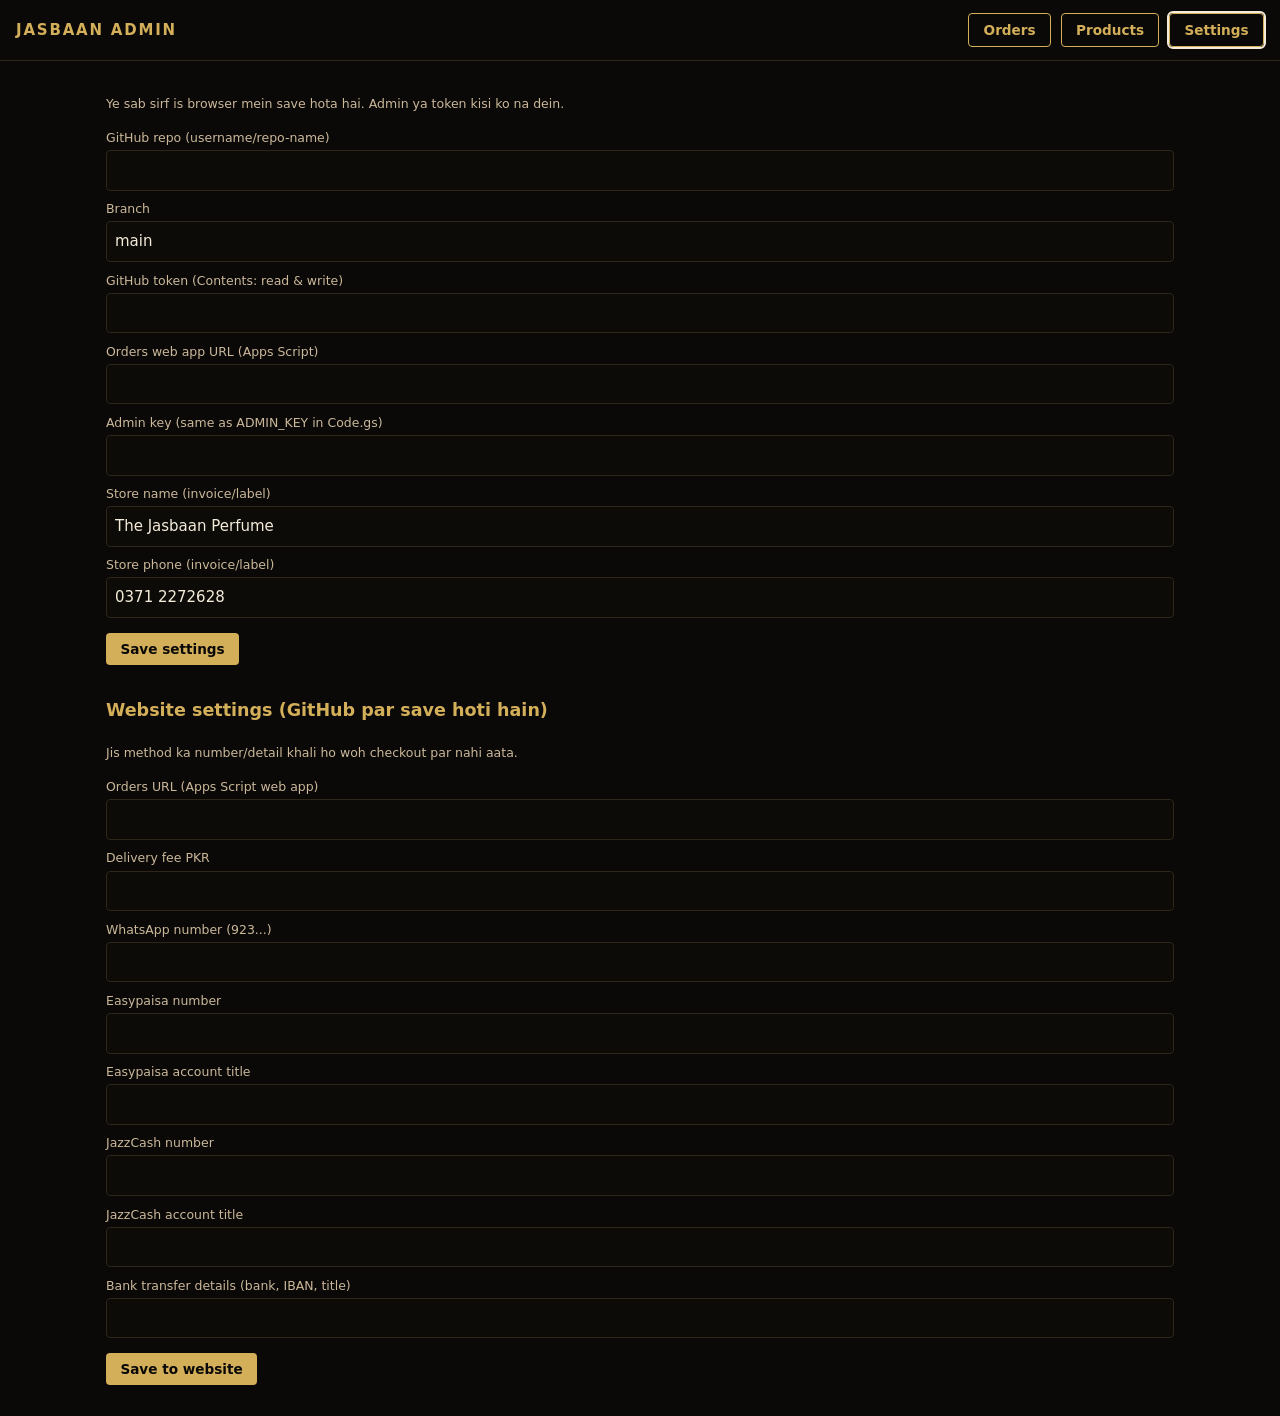
==== admin.html @ dc260c60 "Add files via upload" ====
<!doctype html><html lang="en"><head><meta charset="utf-8"><meta name="viewport" content="width=device-width,initial-scale=1"><meta name="robots" content="noindex,nofollow"><title>Jasbaan Admin</title>
<style>
:root{--bg:#0A0907;--card:#14110C;--gold:#D4AF5A;--ivory:#F4EBDA;--mut:#CBB89A;--line:#2E2616}
*{box-sizing:border-box}body{margin:0;background:var(--bg);color:var(--ivory);font:15px/1.5 system-ui,sans-serif}
header{display:flex;gap:.6rem;align-items:center;flex-wrap:wrap;padding:.8rem 1rem;border-bottom:1px solid var(--line);position:sticky;top:0;background:var(--bg);z-index:5}
header b{color:var(--gold);letter-spacing:.12em;margin-right:auto}main{padding:1rem;max-width:1100px;margin:auto}
button,.b{background:var(--gold);color:#0A0907;border:0;border-radius:4px;padding:.5rem .9rem;font:600 .85rem system-ui;cursor:pointer}
button.o{background:none;color:var(--gold);border:1px solid var(--gold)}button.r{background:#8a2b2b;color:#fff}.tab.on{outline:2px solid var(--ivory)}
input,select,textarea{width:100%;background:#0d0b08;color:var(--ivory);border:1px solid var(--line);border-radius:4px;padding:.5rem;font:inherit}
label{display:block;font-size:.78rem;color:var(--mut);margin:.6rem 0 .15rem}.g{display:grid;grid-template-columns:repeat(auto-fill,minmax(150px,1fr));gap:.8rem}
.row{display:flex;gap:.8rem;align-items:center;background:var(--card);border:1px solid var(--line);border-radius:6px;padding:.6rem;margin:.5rem 0}.row img{width:54px;height:68px;object-fit:cover;border-radius:3px}
.row>div{flex:1;min-width:0}small{color:var(--mut)}.st{padding:.5rem .8rem;background:var(--card);border:1px solid var(--line);border-radius:6px}.st b{display:block;font-size:1.4rem;color:var(--gold)}
table{width:100%;border-collapse:collapse}td,th{padding:.55rem;border-bottom:1px solid var(--line);text-align:left;vertical-align:top;font-size:.88rem}th{color:var(--gold)}tr.c{cursor:pointer}tr.c:hover{background:var(--card)}
dialog{background:var(--card);color:var(--ivory);border:1px solid var(--gold);border-radius:8px;width:min(680px,94vw);max-height:92vh}::backdrop{background:#000a}
.badge{padding:.1rem .5rem;border-radius:99px;background:#2a2312;color:var(--gold);font-size:.75rem}#msg{position:fixed;bottom:1rem;left:50%;transform:translateX(-50%);background:var(--gold);color:#000;padding:.5rem 1rem;border-radius:6px;display:none;z-index:9}
.scroll{overflow-x:auto}
</style></head><body>
<header><b>JASBAAN ADMIN</b><button class="tab o" data-t="orders">Orders</button><button class="tab o" data-t="products">Products</button><button class="tab o" data-t="settings">Settings</button></header>
<main id="m"></main><dialog id="dlg"></dialog><div id="msg"></div>
<script>
const $=s=>document.querySelector(s),esc=s=>String(s??'').replace(/[&<>"]/g,c=>({'&':'&amp;','<':'&lt;','>':'&gt;','"':'&quot;'}[c]));
let S=JSON.parse(localStorage.getItem('jbadmin')||'{}');S={branch:'main',storeName:'The Jasbaan Perfume',storePhone:'0371 2272628',...S};
const persist=()=>localStorage.setItem('jbadmin',JSON.stringify(S)),pkr=n=>'PKR '+Number(n||0).toLocaleString('en-US');
const toast=t=>{const m=$('#msg');m.textContent=t;m.style.display='block';setTimeout(()=>m.style.display='none',3500)};
const STAT=['New','Confirmed','Shipped','Delivered','Cancelled'];let P=[],sha='',O=[],tab='orders';
/* ---------- GitHub (products) ---------- */
const b64=s=>btoa(unescape(encodeURIComponent(s))),unb64=s=>decodeURIComponent(escape(atob(s.replace(/\n/g,''))));
const gh=async(path,opt={})=>{if(!S.repo||!S.token)throw Error('Settings mein GitHub repo aur token daalein');
 const r=await fetch(`https://api.github.com/repos/${S.repo}/contents/${path}`+(opt.method?'':`?ref=${S.branch}`),{...opt,headers:{Authorization:'Bearer '+S.token,Accept:'application/vnd.github+json'}});
 const j=await r.json();if(!r.ok)throw Error(j.message||r.status);return j};
const loadP=async()=>{const r=await gh('products.js'),t=unb64(r.content);sha=r.sha;P=JSON.parse(t.slice(t.indexOf('['),t.lastIndexOf(']')+1))};
const saveP=async msg=>{const r=await gh('products.js',{method:'PUT',body:JSON.stringify({message:msg,branch:S.branch,sha,
 content:b64('/* Product data. Edit through admin.html (or by hand: keep valid JSON). */\nconst PRODUCTS = '+JSON.stringify(P,null,1)+';\n')})});sha=r.content.sha;toast('Saved. Site 1-2 minute mein update ho jayegi.')};
/* ---------- Products ---------- */
const F=[['name','Name'],['id','ID (link, no spaces)'],['cat','Category'],['gender','Gender','Men,Women,Unisex'],['price','Price PKR (empty = Price on WhatsApp)','n'],['sale','Sale price (optional)','n'],['tag','Badge text (e.g. Launch offer)'],['size','Size'],['tagline','Tagline'],['lasting','Lasting'],['season','Season'],['occasion','Occasion']];
const viewP=async()=>{$('#m').innerHTML='<p>Loading...</p>';try{await loadP()}catch(e){return $('#m').innerHTML='<p>'+esc(e.message)+'</p>'}
 $('#m').innerHTML=`<button onclick="editP(-1)">+ Add product</button>`+P.map((p,i)=>`<div class="row"><img src="${esc(p.img)}" alt=""><div><b>${esc(p.name)}</b> ${p.best?'<span class=badge>Best seller</span>':''}<br><small>${esc(p.cat)} | ${esc(p.gender)} | ${p.price==null?'Price on WhatsApp':pkr(p.price)}${p.sale?' (sale '+pkr(p.sale)+')':''}</small></div>
 <button class="o" onclick="mv(${i},-1)">↑</button><button class="o" onclick="mv(${i},1)">↓</button><button onclick="editP(${i})">Edit</button></div>`).join('')};
const mv=async(i,d)=>{const j=i+d;if(j<0||j>=P.length)return;[P[i],P[j]]=[P[j],P[i]];try{await saveP('Reorder products');viewP()}catch(e){toast(e.message)}};
const editP=i=>{const p=i<0?{img:'',best:false,points:[]}:P[i];$('#dlg').innerHTML=`<form id="pf"><h3>${i<0?'New product':'Edit '+esc(p.name)}</h3><div class="g">`+F.map(([k,l,t])=>`<div><label>${l}</label>`+(t&&t!=='n'?`<select name="${k}">${t.split(',').map(o=>`<option ${p[k]==o?'selected':''}>${o}</option>`).join('')}</select>`:`<input name="${k}" ${t==='n'?'type=number min=0':''} value="${esc(p[k]??'')}">`)+'</div>').join('')+`</div>
 <label>Description</label><textarea name="desc" rows="3">${esc(p.desc)}</textarea><label>Highlights (one per line)</label><textarea name="points" rows="3">${esc((p.points||[]).join('\n'))}</textarea>
 <label>Long text (product page, optional)</label><textarea name="long" rows="3">${esc(p.long)}</textarea><label>Fragrance notes (only if confirmed)</label><input name="notes" value="${esc(p.notes)}">
 <label>Main photo ${p.img?'(current: '+esc(p.img)+')':''}</label><input type="file" name="f1" accept="image/*"><label>Second photo (optional)</label><input type="file" name="f2" accept="image/*">
 <label><input type="checkbox" name="best" ${p.best?'checked':''} style="width:auto"> Best seller</label><p style="display:flex;gap:.6rem;margin-top:1rem"><button>Save</button><button type="button" class="o" onclick="$('#dlg').close()">Cancel</button>${i>=0?'<button type="button" class="r" onclick="delP('+i+')" style="margin-left:auto">Delete</button>':''}</p></form>`;
 $('#dlg').showModal();$('#pf').onsubmit=async e=>{e.preventDefault();const d=new FormData(e.target),n={...p};
  try{F.forEach(([k,,t])=>{const v=String(d.get(k)||'').trim();n[k]=t==='n'?(v===''?null:+v):v});
   ['desc','long','notes'].forEach(k=>n[k]=String(d.get(k)||'').trim());n.points=String(d.get('points')).split('\n').map(s=>s.trim()).filter(Boolean);n.best=d.get('best')==='on';
   n.id=n.id.toLowerCase().replace(/[^a-z0-9-]+/g,'-').replace(/^-|-$/g,'')||'product-'+Date.now();if(!n.name)throw Error('Name zaroori hai');
   if(P.some((x,j)=>x.id===n.id&&j!==i))throw Error('Ye ID pehle se maujood hai');
   for(const [f,k] of [['f1','img'],['f2','img2']]){const file=d.get(f);if(file&&file.size){const ext=(file.name.split('.').pop()||'jpg').toLowerCase().replace(/[^a-z0-9]/g,''),path=`images/${n.id}${k==='img2'?'-2':''}-${Date.now()}.${ext}`;
     const data=await new Promise(r=>{const fr=new FileReader();fr.onload=()=>r(fr.result.split(',')[1]);fr.readAsDataURL(file)});
     await gh(path,{method:'PUT',body:JSON.stringify({message:'Upload '+path,branch:S.branch,content:data})});n[k]=path}}
   if(i<0)P.unshift(n);else P[i]=n;await saveP((i<0?'Add ':'Update ')+n.name);$('#dlg').close();viewP()}catch(er){toast(er.message)}}};
const delP=async i=>{if(!confirm('Delete '+P[i].name+'?'))return;const n=P[i].name;P.splice(i,1);try{await saveP('Delete '+n);$('#dlg').close();viewP()}catch(e){toast(e.message)}};
/* ---------- Orders ---------- */
const api=async q=>{if(!S.orderUrl||!S.key)throw Error('Settings mein Orders URL aur Admin key daalein');const r=await(await fetch(S.orderUrl+'?key='+encodeURIComponent(S.key)+q)).json();if(!r.ok)throw Error(r.error||'Error');return r};
const dt=s=>new Date(s).toLocaleString('en-GB',{day:'2-digit',month:'short',year:'numeric',hour:'2-digit',minute:'2-digit'});
const viewO=async()=>{$('#m').innerHTML='<p>Loading...</p>';try{O=(await api('&action=list')).orders}catch(e){return $('#m').innerHTML='<p>'+esc(e.message)+'</p>'}drawO()};
const drawO=(f='',q='')=>{const td=new Date().toDateString(),L=O.filter(o=>(!f||o.status===f)&&(!q||JSON.stringify(o).toLowerCase().includes(q)));
 const live=O.filter(o=>o.status!=='Cancelled');
 $('#m').innerHTML=`<div class="g" style="margin-bottom:1rem"><div class=st><small>Today</small><b>${O.filter(o=>new Date(o.date).toDateString()===td).length}</b></div><div class=st><small>New (pending)</small><b>${O.filter(o=>o.status==='New').length}</b></div><div class=st><small>Total orders</small><b>${O.length}</b></div><div class=st><small>Sales (not cancelled)</small><b>${pkr(live.reduce((a,o)=>a+Number(o.total||0),0))}</b></div></div>
 <div style="display:flex;gap:.6rem;flex-wrap:wrap;margin-bottom:.6rem"><input id="q" placeholder="Search name, phone, city, ID" value="${esc(q)}" style="flex:1;min-width:180px"><select id="f" style="width:auto"><option value="">All status</option>${STAT.map(s=>`<option ${f===s?'selected':''}>${s}</option>`).join('')}</select><button class="o" onclick="viewO()">Refresh</button><button onclick="printAll()">Print labels (New+Confirmed)</button></div>
 <div class="scroll"><table><tr><th>Order</th><th>Customer</th><th>City</th><th>Total</th><th>Status</th></tr>${L.map(o=>`<tr class="c" onclick="det('${esc(o.id)}')"><td>${esc(o.id)}<br><small>${dt(o.date)}</small></td><td>${esc(o.name)}<br><small>${esc(o.phone)}</small></td><td>${esc(o.city)}</td><td>${pkr(o.total)}<br><small>${esc(o.pay)} | ${esc(o.paid||'Unpaid')}</small></td><td><span class=badge>${esc(o.status)}</span></td></tr>`).join('')||'<tr><td colspan=5>No orders</td></tr>'}</table></div>`;
 $('#q').oninput=e=>drawO($('#f').value,e.target.value.toLowerCase());$('#f').onchange=e=>drawO(e.target.value,$('#q').value.toLowerCase());$('#q').focus();$('#q').setSelectionRange(q.length,q.length)};
const det=id=>{const o=O.find(x=>x.id===id);$('#dlg').innerHTML=`<h3>${esc(o.id)} <span class=badge>${esc(o.status)}</span></h3><small>${dt(o.date)}</small>
 <p><b>${esc(o.name)}</b> | <a style="color:var(--gold)" href="tel:${esc(o.phone)}">${esc(o.phone)}</a> | <a style="color:var(--gold)" target=_blank rel=noopener href="https://wa.me/${esc(String(o.phone).replace(/\D/g,'').replace(/^0/,'92'))}">WhatsApp</a><br>${esc(o.addr)}, ${esc(o.city)}</p>
 <table>${o.items.map(i=>`<tr><td>${esc(i.name)} x ${i.qty}</td><td>${pkr(i.price*i.qty)}</td></tr>`).join('')}<tr><td>Delivery</td><td>${pkr(o.fee)}</td></tr><tr><td><b>Total (${esc(o.pay)})</b></td><td><b>${pkr(o.total)}</b></td></tr></table>
 <p><small>Payment: ${esc(o.pay)}${o.tid?' | Ref: <b>'+esc(o.tid)+'</b>':''} | <b>${esc(o.paid||'Unpaid')}</b></small></p><p><small>Placed from: ${esc(o.source)}<br>Device: ${esc(o.device)}</small></p><label>Payment status</label><select id="np">${['Unpaid','Pending','Paid'].map(s=>`<option ${(o.paid||'Unpaid')===s?'selected':''}>${s}</option>`).join('')}</select><label>Status</label><select id="ns">${STAT.map(s=>`<option ${o.status===s?'selected':''}>${s}</option>`).join('')}</select>
 <p style="display:flex;gap:.6rem;flex-wrap:wrap;margin-top:1rem"><button onclick="setS('${esc(o.id)}')">Update status</button><button class="o" onclick="setP('${esc(o.id)}')">Update payment</button><button class="o" onclick="pr([O.find(x=>x.id==='${esc(o.id)}')],'inv')">Print invoice</button><button class="o" onclick="pr([O.find(x=>x.id==='${esc(o.id)}')],'lbl')">Print parcel label</button><button class="o" onclick="$('#dlg').close()" style="margin-left:auto">Close</button></p>`;$('#dlg').showModal()};
const setS=async id=>{try{await api('&action=status&id='+encodeURIComponent(id)+'&status='+$('#ns').value);O.find(x=>x.id===id).status=$('#ns').value;$('#dlg').close();drawO();toast('Status updated')}catch(e){toast(e.message)}};
const setP=async id=>{try{await api('&action=paid&id='+encodeURIComponent(id)+'&paid='+$('#np').value);O.find(x=>x.id===id).paid=$('#np').value;$('#dlg').close();drawO();toast('Payment updated')}catch(e){toast(e.message)}};
const printAll=()=>{const L=O.filter(o=>o.status==='New'||o.status==='Confirmed');L.length?pr(L,'lbl'):toast('Koi pending order nahi')};
const pr=(L,k)=>{const w=open('','_blank');if(!w)return toast('Popup allow karein');
 const css='body{font:14px/1.45 Arial,sans-serif;color:#000;margin:0}.p{padding:18px;page-break-after:always}table{width:100%;border-collapse:collapse}td,th{border-bottom:1px solid #999;padding:5px;text-align:left}.r{text-align:right}h1,h2{margin:0 0 6px}.l{border:2px solid #000;margin:8px;padding:12px;width:100mm;min-height:140mm;page-break-after:always}.big{font-size:20px;font-weight:700}.cod{border:2px dashed #000;padding:8px;margin:10px 0;font-size:18px;text-align:center}@page{margin:6mm}';
 const inv=o=>`<div class=p><h1>${esc(S.storeName)}</h1><div>${esc(S.storePhone)}</div><h2 style="margin-top:14px">Order Summary: ${esc(o.id)}</h2><div>Date: ${dt(o.date)}</div><p><b>Bill to:</b> ${esc(o.name)}, ${esc(o.phone)}<br>${esc(o.addr)}, ${esc(o.city)}</p>
  <table><tr><th>Item</th><th class=r>Qty</th><th class=r>Price</th><th class=r>Amount</th></tr>${o.items.map(i=>`<tr><td>${esc(i.name)}</td><td class=r>${i.qty}</td><td class=r>${pkr(i.price)}</td><td class=r>${pkr(i.price*i.qty)}</td></tr>`).join('')}<tr><td colspan=3 class=r>Delivery</td><td class=r>${pkr(o.fee)}</td></tr><tr><td colspan=3 class=r><b>Total</b></td><td class=r><b>${pkr(o.total)}</b></td></tr></table><p>Payment: ${esc(o.pay)} (${esc(o.paid||'Unpaid')})</p><p>Thank you for shopping with ${esc(S.storeName)}.</p></div>`;
 const lbl=o=>`<div class=l><small>FROM</small><div><b>${esc(S.storeName)}</b> | ${esc(S.storePhone)}</div><hr><small>DELIVER TO</small><div class=big>${esc(o.name)}</div><div class=big>${esc(o.phone)}</div><div>${esc(o.addr)}</div><div class=big>${esc(o.city)}</div>${/cash/i.test(o.pay)&&o.paid!=='Paid'?`<div class=cod>COD: collect ${pkr(o.total)}</div>`:'<div class=cod>PREPAID</div>'}<div>${o.items.map(i=>esc(i.name)+' x '+i.qty).join(', ')}</div><p><small>Order ${esc(o.id)} | ${dt(o.date)}</small></p></div>`;
 w.document.write(`<!doctype html><title>Print</title><style>${css}</style>${L.map(k==='inv'?inv:lbl).join('')}<script>onload=()=>print()<\/script>`);w.document.close()};
/* ---------- Settings ---------- */
const viewS=()=>{const f=[['repo','GitHub repo (username/repo-name)'],['branch','Branch'],['token','GitHub token (Contents: read & write)','password'],['orderUrl','Orders web app URL (Apps Script)'],['key','Admin key (same as ADMIN_KEY in Code.gs)','password'],['storeName','Store name (invoice/label)'],['storePhone','Store phone (invoice/label)']];
 $('#m').innerHTML='<p><small>Ye sab sirf is browser mein save hota hai. Admin ya token kisi ko na dein.</small></p><form id="sf">'+f.map(([k,l,t])=>`<label>${l}</label><input name="${k}" type="${t||'text'}" value="${esc(S[k]||'')}" autocomplete="off">`).join('')+'<p><button>Save settings</button></p></form>';
 $('#sf').onsubmit=e=>{e.preventDefault();new FormData(e.target).forEach((v,k)=>S[k]=String(v).trim());persist();toast('Saved')};siteS()};
const siteS=async()=>{const el=document.createElement('div');el.innerHTML='<h3 style="color:var(--gold);margin-top:2rem">Website settings (GitHub par save hoti hain)</h3><p><small>Loading...</small></p>';$('#m').append(el);
 let C={payments:[]},ss;try{const r=await gh('store-config.js'),t=unb64(r.content);ss=r.sha;C=JSON.parse(t.slice(t.indexOf('{'),t.lastIndexOf('}')+1))}catch(e){el.innerHTML+='<p><small>'+esc(e.message)+'</small></p>'}
 const pm=t=>(C.payments||[]).find(m=>m.type===t)||{};
 const f=[['orderUrl','Orders URL (Apps Script web app)',C.orderUrl],['deliveryFee','Delivery fee PKR',C.deliveryFee],['whatsapp','WhatsApp number (923...)',C.whatsapp],['ep','Easypaisa number',pm('easypaisa').account],['ept','Easypaisa account title',pm('easypaisa').title],['jc','JazzCash number',pm('jazzcash').account],['jct','JazzCash account title',pm('jazzcash').title],['bk','Bank transfer details (bank, IBAN, title)',pm('bank').details]];
 el.innerHTML='<h3 style="color:var(--gold);margin-top:2rem">Website settings (GitHub par save hoti hain)</h3><p><small>Jis method ka number/detail khali ho woh checkout par nahi aata.</small></p><form id="wf">'+f.map(([k,l,v])=>`<label>${l}</label><input name="${k}" value="${esc(v||'')}">`).join('')+'<p><button>Save to website</button></p></form>';
 $('#wf').onsubmit=async e=>{e.preventDefault();const d=Object.fromEntries(new FormData(e.target)),n={orderUrl:d.orderUrl.trim(),deliveryFee:+d.deliveryFee||0,whatsapp:d.whatsapp.trim(),payments:[{label:'Cash on Delivery',type:'cod'},{label:'Easypaisa',type:'easypaisa',account:d.ep.trim(),title:d.ept.trim()},{label:'JazzCash',type:'jazzcash',account:d.jc.trim(),title:d.jct.trim()},{label:'Bank Transfer',type:'bank',details:d.bk.trim()}]};
  try{const r=await gh('store-config.js',{method:'PUT',body:JSON.stringify({message:'Update store settings',branch:S.branch,...(ss?{sha:ss}:{}),content:b64('/* Store settings. Edit through admin.html > Settings > Website settings. */\nwindow.STORE = '+JSON.stringify(n,null,1)+';\n')})});ss=r.content.sha;S.orderUrl=n.orderUrl||S.orderUrl;persist();toast('Saved. Site 1-2 minute mein update ho jayegi.')}catch(er){toast(er.message)}}};
const go=t=>{tab=t;document.querySelectorAll('.tab').forEach(b=>b.classList.toggle('on',b.dataset.t===t));({orders:viewO,products:viewP,settings:viewS})[t]()};
document.querySelectorAll('.tab').forEach(b=>b.onclick=()=>go(b.dataset.t));go(S.repo&&S.orderUrl?'orders':'settings');
</script></body></html>
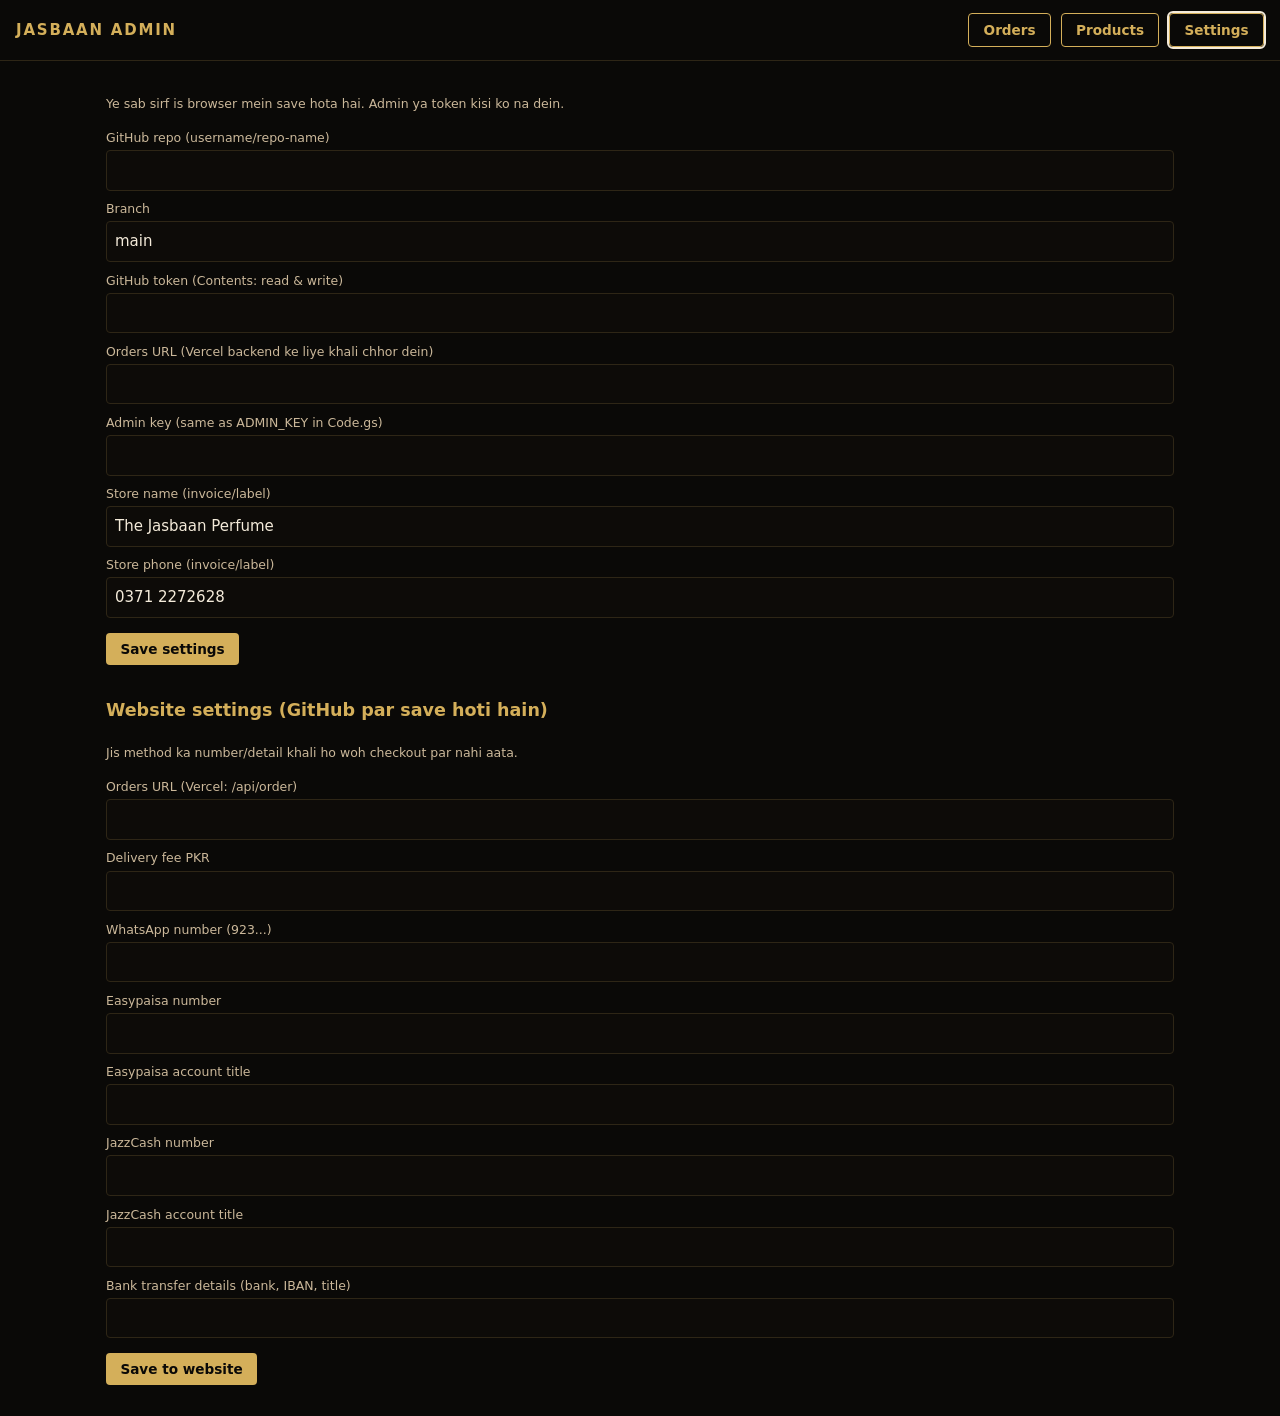
==== commit 18185596: "Add files via upload" ====
--- a/admin.html
+++ b/admin.html
@@ -53,7 +53,8 @@
    if(i<0)P.unshift(n);else P[i]=n;await saveP((i<0?'Add ':'Update ')+n.name);$('#dlg').close();viewP()}catch(er){toast(er.message)}}};
 const delP=async i=>{if(!confirm('Delete '+P[i].name+'?'))return;const n=P[i].name;P.splice(i,1);try{await saveP('Delete '+n);$('#dlg').close();viewP()}catch(e){toast(e.message)}};
 /* ---------- Orders ---------- */
-const api=async q=>{if(!S.orderUrl||!S.key)throw Error('Settings mein Orders URL aur Admin key daalein');const r=await(await fetch(S.orderUrl+'?key='+encodeURIComponent(S.key)+q)).json();if(!r.ok)throw Error(r.error||'Error');return r};
+const api=async q=>{const ext=/^https?:/.test(S.orderUrl||'');if(!S.key)throw Error('Settings mein Admin key daalein');
+ const r=ext?await(await fetch(S.orderUrl+'?key='+encodeURIComponent(S.key)+q)).json():await(await fetch('/api/admin?'+q.slice(1),{headers:{'x-admin-key':S.key}})).json();if(!r.ok)throw Error(r.error||'Error');return r};
 const dt=s=>new Date(s).toLocaleString('en-GB',{day:'2-digit',month:'short',year:'numeric',hour:'2-digit',minute:'2-digit'});
 const viewO=async()=>{$('#m').innerHTML='<p>Loading...</p>';try{O=(await api('&action=list')).orders}catch(e){return $('#m').innerHTML='<p>'+esc(e.message)+'</p>'}drawO()};
 const drawO=(f='',q='')=>{const td=new Date().toDateString(),L=O.filter(o=>(!f||o.status===f)&&(!q||JSON.stringify(o).toLowerCase().includes(q)));
@@ -77,16 +78,16 @@
  const lbl=o=>`<div class=l><small>FROM</small><div><b>${esc(S.storeName)}</b> | ${esc(S.storePhone)}</div><hr><small>DELIVER TO</small><div class=big>${esc(o.name)}</div><div class=big>${esc(o.phone)}</div><div>${esc(o.addr)}</div><div class=big>${esc(o.city)}</div>${/cash/i.test(o.pay)&&o.paid!=='Paid'?`<div class=cod>COD: collect ${pkr(o.total)}</div>`:'<div class=cod>PREPAID</div>'}<div>${o.items.map(i=>esc(i.name)+' x '+i.qty).join(', ')}</div><p><small>Order ${esc(o.id)} | ${dt(o.date)}</small></p></div>`;
  w.document.write(`<!doctype html><title>Print</title><style>${css}</style>${L.map(k==='inv'?inv:lbl).join('')}<script>onload=()=>print()<\/script>`);w.document.close()};
 /* ---------- Settings ---------- */
-const viewS=()=>{const f=[['repo','GitHub repo (username/repo-name)'],['branch','Branch'],['token','GitHub token (Contents: read & write)','password'],['orderUrl','Orders web app URL (Apps Script)'],['key','Admin key (same as ADMIN_KEY in Code.gs)','password'],['storeName','Store name (invoice/label)'],['storePhone','Store phone (invoice/label)']];
+const viewS=()=>{const f=[['repo','GitHub repo (username/repo-name)'],['branch','Branch'],['token','GitHub token (Contents: read & write)','password'],['orderUrl','Orders URL (Vercel backend ke liye khali chhor dein)'],['key','Admin key (same as ADMIN_KEY in Code.gs)','password'],['storeName','Store name (invoice/label)'],['storePhone','Store phone (invoice/label)']];
  $('#m').innerHTML='<p><small>Ye sab sirf is browser mein save hota hai. Admin ya token kisi ko na dein.</small></p><form id="sf">'+f.map(([k,l,t])=>`<label>${l}</label><input name="${k}" type="${t||'text'}" value="${esc(S[k]||'')}" autocomplete="off">`).join('')+'<p><button>Save settings</button></p></form>';
  $('#sf').onsubmit=e=>{e.preventDefault();new FormData(e.target).forEach((v,k)=>S[k]=String(v).trim());persist();toast('Saved')};siteS()};
 const siteS=async()=>{const el=document.createElement('div');el.innerHTML='<h3 style="color:var(--gold);margin-top:2rem">Website settings (GitHub par save hoti hain)</h3><p><small>Loading...</small></p>';$('#m').append(el);
  let C={payments:[]},ss;try{const r=await gh('store-config.js'),t=unb64(r.content);ss=r.sha;C=JSON.parse(t.slice(t.indexOf('{'),t.lastIndexOf('}')+1))}catch(e){el.innerHTML+='<p><small>'+esc(e.message)+'</small></p>'}
  const pm=t=>(C.payments||[]).find(m=>m.type===t)||{};
- const f=[['orderUrl','Orders URL (Apps Script web app)',C.orderUrl],['deliveryFee','Delivery fee PKR',C.deliveryFee],['whatsapp','WhatsApp number (923...)',C.whatsapp],['ep','Easypaisa number',pm('easypaisa').account],['ept','Easypaisa account title',pm('easypaisa').title],['jc','JazzCash number',pm('jazzcash').account],['jct','JazzCash account title',pm('jazzcash').title],['bk','Bank transfer details (bank, IBAN, title)',pm('bank').details]];
+ const f=[['orderUrl','Orders URL (Vercel: /api/order)',C.orderUrl],['deliveryFee','Delivery fee PKR',C.deliveryFee],['whatsapp','WhatsApp number (923...)',C.whatsapp],['ep','Easypaisa number',pm('easypaisa').account],['ept','Easypaisa account title',pm('easypaisa').title],['jc','JazzCash number',pm('jazzcash').account],['jct','JazzCash account title',pm('jazzcash').title],['bk','Bank transfer details (bank, IBAN, title)',pm('bank').details]];
  el.innerHTML='<h3 style="color:var(--gold);margin-top:2rem">Website settings (GitHub par save hoti hain)</h3><p><small>Jis method ka number/detail khali ho woh checkout par nahi aata.</small></p><form id="wf">'+f.map(([k,l,v])=>`<label>${l}</label><input name="${k}" value="${esc(v||'')}">`).join('')+'<p><button>Save to website</button></p></form>';
  $('#wf').onsubmit=async e=>{e.preventDefault();const d=Object.fromEntries(new FormData(e.target)),n={orderUrl:d.orderUrl.trim(),deliveryFee:+d.deliveryFee||0,whatsapp:d.whatsapp.trim(),payments:[{label:'Cash on Delivery',type:'cod'},{label:'Easypaisa',type:'easypaisa',account:d.ep.trim(),title:d.ept.trim()},{label:'JazzCash',type:'jazzcash',account:d.jc.trim(),title:d.jct.trim()},{label:'Bank Transfer',type:'bank',details:d.bk.trim()}]};
   try{const r=await gh('store-config.js',{method:'PUT',body:JSON.stringify({message:'Update store settings',branch:S.branch,...(ss?{sha:ss}:{}),content:b64('/* Store settings. Edit through admin.html > Settings > Website settings. */\nwindow.STORE = '+JSON.stringify(n,null,1)+';\n')})});ss=r.content.sha;S.orderUrl=n.orderUrl||S.orderUrl;persist();toast('Saved. Site 1-2 minute mein update ho jayegi.')}catch(er){toast(er.message)}}};
 const go=t=>{tab=t;document.querySelectorAll('.tab').forEach(b=>b.classList.toggle('on',b.dataset.t===t));({orders:viewO,products:viewP,settings:viewS})[t]()};
-document.querySelectorAll('.tab').forEach(b=>b.onclick=()=>go(b.dataset.t));go(S.repo&&S.orderUrl?'orders':'settings');
+document.querySelectorAll('.tab').forEach(b=>b.onclick=()=>go(b.dataset.t));go(S.key?'orders':'settings');
 </script></body></html>
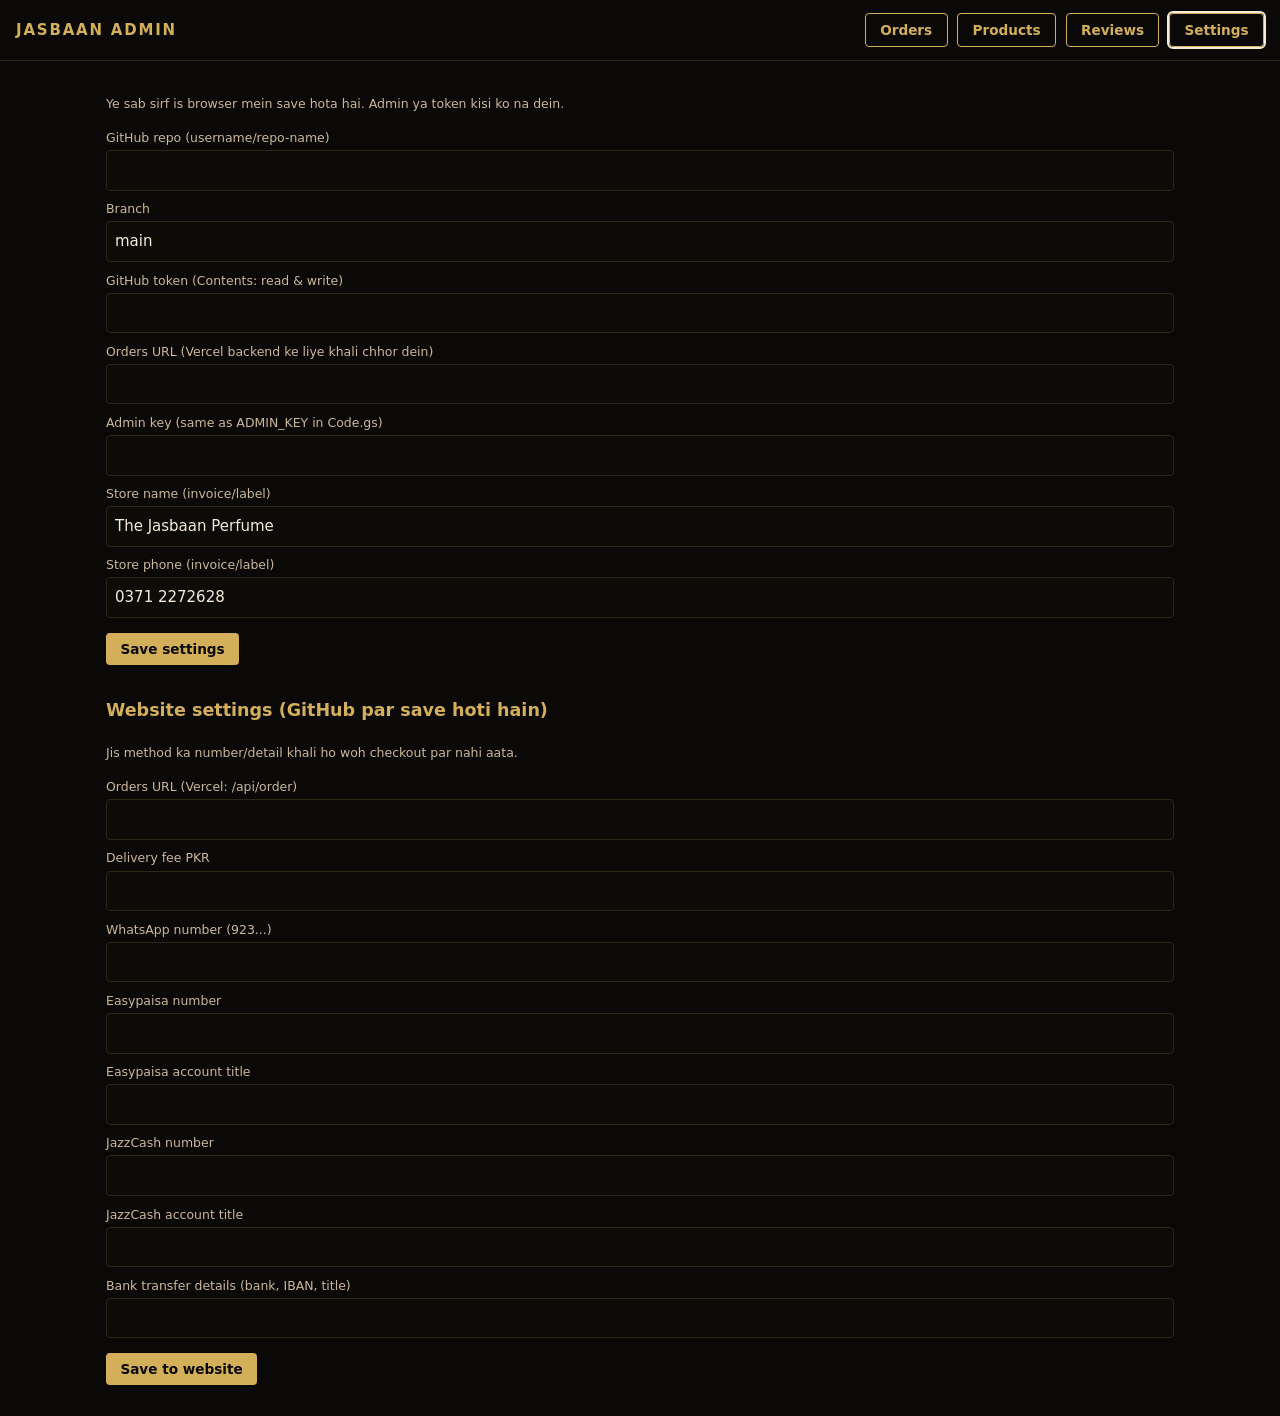
==== commit 1f35c612: "Add files via upload" ====
--- a/admin.html
+++ b/admin.html
@@ -14,22 +14,34 @@
 dialog{background:var(--card);color:var(--ivory);border:1px solid var(--gold);border-radius:8px;width:min(680px,94vw);max-height:92vh}::backdrop{background:#000a}
 .badge{padding:.1rem .5rem;border-radius:99px;background:#2a2312;color:var(--gold);font-size:.75rem}#msg{position:fixed;bottom:1rem;left:50%;transform:translateX(-50%);background:var(--gold);color:#000;padding:.5rem 1rem;border-radius:6px;display:none;z-index:9}
 .scroll{overflow-x:auto}
+.ln2{display:grid;grid-template-columns:1.3fr 1.3fr .5fr .7fr auto;gap:.4rem;margin:.3rem 0}@media(max-width:600px){.ln2{grid-template-columns:1fr 1fr}}
 </style></head><body>
-<header><b>JASBAAN ADMIN</b><button class="tab o" data-t="orders">Orders</button><button class="tab o" data-t="products">Products</button><button class="tab o" data-t="settings">Settings</button></header>
+<header><b>JASBAAN ADMIN</b><button class="tab o" data-t="orders">Orders</button><button class="tab o" data-t="products">Products</button><button class="tab o" data-t="reviews">Reviews</button><button class="tab o" data-t="settings">Settings</button></header>
 <main id="m"></main><dialog id="dlg"></dialog><div id="msg"></div>
 <script>
-const $=s=>document.querySelector(s),esc=s=>String(s??'').replace(/[&<>"]/g,c=>({'&':'&amp;','<':'&lt;','>':'&gt;','"':'&quot;'}[c]));
+const $=s=>document.querySelector(s),esc=s=>String(s??'').replace(/[&<>"']/g,c=>({'&':'&amp;','<':'&lt;','>':'&gt;','"':'&quot;',"'":'&#39;'}[c]));
 let S=JSON.parse(localStorage.getItem('jbadmin')||'{}');S={branch:'main',storeName:'The Jasbaan Perfume',storePhone:'0371 2272628',...S};
 const persist=()=>localStorage.setItem('jbadmin',JSON.stringify(S)),pkr=n=>'PKR '+Number(n||0).toLocaleString('en-US');
 const toast=t=>{const m=$('#msg');m.textContent=t;m.style.display='block';setTimeout(()=>m.style.display='none',3500)};
 const STAT=['New','Confirmed','Shipped','Delivered','Cancelled'];let P=[],sha='',O=[],tab='orders';
 /* ---------- GitHub (products) ---------- */
 const b64=s=>btoa(unescape(encodeURIComponent(s))),unb64=s=>decodeURIComponent(escape(atob(s.replace(/\n/g,''))));
-const gh=async(path,opt={})=>{if(!S.repo||!S.token)throw Error('Settings mein GitHub repo aur token daalein');
- const r=await fetch(`https://api.github.com/repos/${S.repo}/contents/${path}`+(opt.method?'':`?ref=${S.branch}`),{...opt,headers:{Authorization:'Bearer '+S.token,Accept:'application/vnd.github+json'}});
- const j=await r.json();if(!r.ok)throw Error(j.message||r.status);return j};
+const ghErr=(r,j,repo,br)=>Error((j.message||'Error '+r.status)+(r.status===401?' | Token galat ya expire hai, naya token banayein.':r.status===404?' | Repo ka naam "'+repo+'" galat hai, ya branch "'+br+'" galat hai, ya token ko is repo ki Contents (Read and write) permission nahi mili.':r.status===403?' | Token ko Contents: Read and write permission chahiye.':''));
+const ghDirect=async(path,opt)=>{const repo=S.repo.trim().replace(/^(https?:\/\/)?(www\.)?github\.com\//i,'').replace(/\.git$/,'').replace(/^\/+|\/+$/g,''),br=(S.branch||'main').trim()||'main';let r;
+ try{r=await fetch(`https://api.github.com/repos/${repo}/contents/${path}`+(opt.method?'':`?ref=${encodeURIComponent(br)}`),{...opt,headers:{Authorization:'Bearer '+S.token.trim(),Accept:'application/vnd.github+json'}})}
+ catch(e){const x=Error('Browser GitHub (api.github.com) tak pahunch nahi paya ('+e.message+').');x.net=true;throw x}
+ const j=await r.json().catch(()=>({}));if(!r.ok)throw ghErr(r,j,repo,br);return j};
+const ghServer=async(path,opt,why)=>{let r;
+ try{r=await fetch('/api/github',{method:'POST',headers:{'x-admin-key':S.key||'','Content-Type':'application/json'},body:JSON.stringify({path,method:opt.method||'GET',body:opt.body?JSON.parse(opt.body):undefined})})}
+ catch(e){throw Error((why||'')+' Server se bhi connect nahi hua ('+e.message+'). Admin page apni site ke address (https://...) se kholein.')}
+ const j=await r.json().catch(()=>({}));
+ if(j.notConfigured)throw Error((why?why+' ':'')+j.message);
+ if(r.status===413)throw Error('Photo bohat badi hai, 3 MB se chhoti photo upload karein.');
+ if(!r.ok)throw ghErr(r,j,'repo','branch');return j};
+const gh=async(path,opt={})=>{if(!S.repo||!S.token)return ghServer(path,opt,'Settings mein GitHub repo aur token nahi hain.');
+ try{return await ghDirect(path,opt)}catch(e){if(!e.net)throw e;return ghServer(path,opt,e.message)}};
 const loadP=async()=>{const r=await gh('products.js'),t=unb64(r.content);sha=r.sha;P=JSON.parse(t.slice(t.indexOf('['),t.lastIndexOf(']')+1))};
-const saveP=async msg=>{const r=await gh('products.js',{method:'PUT',body:JSON.stringify({message:msg,branch:S.branch,sha,
+const saveP=async msg=>{const r=await gh('products.js',{method:'PUT',body:JSON.stringify({message:msg,branch:(S.branch||'main').trim()||'main',sha,
  content:b64('/* Product data. Edit through admin.html (or by hand: keep valid JSON). */\nconst PRODUCTS = '+JSON.stringify(P,null,1)+';\n')})});sha=r.content.sha;toast('Saved. Site 1-2 minute mein update ho jayegi.')};
 /* ---------- Products ---------- */
 const F=[['name','Name'],['id','ID (link, no spaces)'],['cat','Category'],['gender','Gender','Men,Women,Unisex'],['price','Price PKR (empty = Price on WhatsApp)','n'],['sale','Sale price (optional)','n'],['tag','Badge text (e.g. Launch offer)'],['size','Size'],['tagline','Tagline'],['lasting','Lasting'],['season','Season'],['occasion','Occasion']];
@@ -49,27 +61,75 @@
    if(P.some((x,j)=>x.id===n.id&&j!==i))throw Error('Ye ID pehle se maujood hai');
    for(const [f,k] of [['f1','img'],['f2','img2']]){const file=d.get(f);if(file&&file.size){const ext=(file.name.split('.').pop()||'jpg').toLowerCase().replace(/[^a-z0-9]/g,''),path=`images/${n.id}${k==='img2'?'-2':''}-${Date.now()}.${ext}`;
      const data=await new Promise(r=>{const fr=new FileReader();fr.onload=()=>r(fr.result.split(',')[1]);fr.readAsDataURL(file)});
-     await gh(path,{method:'PUT',body:JSON.stringify({message:'Upload '+path,branch:S.branch,content:data})});n[k]=path}}
+     await gh(path,{method:'PUT',body:JSON.stringify({message:'Upload '+path,branch:(S.branch||'main').trim()||'main',content:data})});n[k]=path}}
    if(i<0)P.unshift(n);else P[i]=n;await saveP((i<0?'Add ':'Update ')+n.name);$('#dlg').close();viewP()}catch(er){toast(er.message)}}};
 const delP=async i=>{if(!confirm('Delete '+P[i].name+'?'))return;const n=P[i].name;P.splice(i,1);try{await saveP('Delete '+n);$('#dlg').close();viewP()}catch(e){toast(e.message)}};
 /* ---------- Orders ---------- */
 const api=async q=>{const ext=/^https?:/.test(S.orderUrl||'');if(!S.key)throw Error('Settings mein Admin key daalein');
  const r=ext?await(await fetch(S.orderUrl+'?key='+encodeURIComponent(S.key)+q)).json():await(await fetch('/api/admin?'+q.slice(1),{headers:{'x-admin-key':S.key}})).json();if(!r.ok)throw Error(r.error||'Error');return r};
 const dt=s=>new Date(s).toLocaleString('en-GB',{day:'2-digit',month:'short',year:'numeric',hour:'2-digit',minute:'2-digit'});
-const viewO=async()=>{$('#m').innerHTML='<p>Loading...</p>';try{O=(await api('&action=list')).orders}catch(e){return $('#m').innerHTML='<p>'+esc(e.message)+'</p>'}drawO()};
-const drawO=(f='',q='')=>{const td=new Date().toDateString(),L=O.filter(o=>(!f||o.status===f)&&(!q||JSON.stringify(o).toLowerCase().includes(q)));
- const live=O.filter(o=>o.status!=='Cancelled');
- $('#m').innerHTML=`<div class="g" style="margin-bottom:1rem"><div class=st><small>Today</small><b>${O.filter(o=>new Date(o.date).toDateString()===td).length}</b></div><div class=st><small>New (pending)</small><b>${O.filter(o=>o.status==='New').length}</b></div><div class=st><small>Total orders</small><b>${O.length}</b></div><div class=st><small>Sales (not cancelled)</small><b>${pkr(live.reduce((a,o)=>a+Number(o.total||0),0))}</b></div></div>
- <div style="display:flex;gap:.6rem;flex-wrap:wrap;margin-bottom:.6rem"><input id="q" placeholder="Search name, phone, city, ID" value="${esc(q)}" style="flex:1;min-width:180px"><select id="f" style="width:auto"><option value="">All status</option>${STAT.map(s=>`<option ${f===s?'selected':''}>${s}</option>`).join('')}</select><button class="o" onclick="viewO()">Refresh</button><button onclick="printAll()">Print labels (New+Confirmed)</button></div>
- <div class="scroll"><table><tr><th>Order</th><th>Customer</th><th>City</th><th>Total</th><th>Status</th></tr>${L.map(o=>`<tr class="c" onclick="det('${esc(o.id)}')"><td>${esc(o.id)}<br><small>${dt(o.date)}</small></td><td>${esc(o.name)}<br><small>${esc(o.phone)}</small></td><td>${esc(o.city)}</td><td>${pkr(o.total)}<br><small>${esc(o.pay)} | ${esc(o.paid||'Unpaid')}</small></td><td><span class=badge>${esc(o.status)}</span></td></tr>`).join('')||'<tr><td colspan=5>No orders</td></tr>'}</table></div>`;
- $('#q').oninput=e=>drawO($('#f').value,e.target.value.toLowerCase());$('#f').onchange=e=>drawO(e.target.value,$('#q').value.toLowerCase());$('#q').focus();$('#q').setSelectionRange(q.length,q.length)};
-const det=id=>{const o=O.find(x=>x.id===id);$('#dlg').innerHTML=`<h3>${esc(o.id)} <span class=badge>${esc(o.status)}</span></h3><small>${dt(o.date)}</small>
- <p><b>${esc(o.name)}</b> | <a style="color:var(--gold)" href="tel:${esc(o.phone)}">${esc(o.phone)}</a> | <a style="color:var(--gold)" target=_blank rel=noopener href="https://wa.me/${esc(String(o.phone).replace(/\D/g,'').replace(/^0/,'92'))}">WhatsApp</a><br>${esc(o.addr)}, ${esc(o.city)}</p>
- <table>${o.items.map(i=>`<tr><td>${esc(i.name)} x ${i.qty}</td><td>${pkr(i.price*i.qty)}</td></tr>`).join('')}<tr><td>Delivery</td><td>${pkr(o.fee)}</td></tr><tr><td><b>Total (${esc(o.pay)})</b></td><td><b>${pkr(o.total)}</b></td></tr></table>
- <p><small>Payment: ${esc(o.pay)}${o.tid?' | Ref: <b>'+esc(o.tid)+'</b>':''} | <b>${esc(o.paid||'Unpaid')}</b></small></p><p><small>Placed from: ${esc(o.source)}<br>Device: ${esc(o.device)}</small></p><label>Payment status</label><select id="np">${['Unpaid','Pending','Paid'].map(s=>`<option ${(o.paid||'Unpaid')===s?'selected':''}>${s}</option>`).join('')}</select><label>Status</label><select id="ns">${STAT.map(s=>`<option ${o.status===s?'selected':''}>${s}</option>`).join('')}</select>
- <p style="display:flex;gap:.6rem;flex-wrap:wrap;margin-top:1rem"><button onclick="setS('${esc(o.id)}')">Update status</button><button class="o" onclick="setP('${esc(o.id)}')">Update payment</button><button class="o" onclick="pr([O.find(x=>x.id==='${esc(o.id)}')],'inv')">Print invoice</button><button class="o" onclick="pr([O.find(x=>x.id==='${esc(o.id)}')],'lbl')">Print parcel label</button><button class="o" onclick="$('#dlg').close()" style="margin-left:auto">Close</button></p>`;$('#dlg').showModal()};
-const setS=async id=>{try{await api('&action=status&id='+encodeURIComponent(id)+'&status='+$('#ns').value);O.find(x=>x.id===id).status=$('#ns').value;$('#dlg').close();drawO();toast('Status updated')}catch(e){toast(e.message)}};
-const setP=async id=>{try{await api('&action=paid&id='+encodeURIComponent(id)+'&paid='+$('#np').value);O.find(x=>x.id===id).paid=$('#np').value;$('#dlg').close();drawO();toast('Payment updated')}catch(e){toast(e.message)}};
+const post=async b=>{if(!S.key)throw Error('Settings mein Admin key daalein');
+ if(/^https?:/.test(S.orderUrl||'')){const e=encodeURIComponent,q=b.action==='add'?'&action=add&data='+e(JSON.stringify(b.order)):'&action='+b.action+'&id='+e(b.id)+(b.action==='update'?'&courier='+e(b.courier)+'&track='+e(b.track)+'&note='+e(b.note):'');
+  const r=await(await fetch(S.orderUrl+'?key='+e(S.key)+q)).json();if(!r.ok)throw Error(r.error||'Error');return r}
+ const r=await(await fetch('/api/admin',{method:'POST',headers:{'x-admin-key':S.key,'Content-Type':'application/json'},body:JSON.stringify(b)})).json();if(!r.ok)throw Error(r.error||'Error');return r};
+const site=async(f,a,z)=>{try{const r=await fetch(f+'?_='+Date.now());if(!r.ok)throw 0;const t=await r.text();return JSON.parse(t.slice(t.indexOf(a),t.lastIndexOf(z)+1))}catch(e){return null}};
+let fS='',fQ='',fR='',N=0,VL=[];
+const viewO=async()=>{$('#m').innerHTML='<p>Loading...</p>';try{const r=await api('&action=list');O=r.orders;N=r.count||O.length}catch(e){return $('#m').innerHTML='<p>'+esc(e.message)+'</p>'}drawO()};
+const inR=(o,r)=>{if(!r)return true;const d=new Date(o.date),n=new Date();return r==='today'?d.toDateString()===n.toDateString():n-d<=Number(r)*864e5};
+const drawO=(f=fS,q=fQ,r=fR)=>{fS=f;fQ=q;fR=r;const td=new Date().toDateString(),L=VL=O.filter(o=>(!f||o.status===f)&&inR(o,r)&&(!q||JSON.stringify(o).toLowerCase().includes(q)));
+ const live=O.filter(o=>o.status!=='Cancelled'),cnt=s=>O.filter(o=>o.status===s).length;
+ $('#m').innerHTML=`<div class="g" style="margin-bottom:1rem"><div class=st><small>Today</small><b>${O.filter(o=>new Date(o.date).toDateString()===td).length}</b></div><div class=st><small>New (pending)</small><b>${cnt('New')}</b></div><div class=st><small>To ship (Confirmed)</small><b>${cnt('Confirmed')}</b></div><div class=st><small>Delivered</small><b>${cnt('Delivered')}</b></div><div class=st><small>Total orders</small><b>${N>O.length?N:O.length}</b></div><div class=st><small>Sales (not cancelled)</small><b>${pkr(live.reduce((a,o)=>a+Number(o.total||0),0))}</b></div></div>
+ <div style="display:flex;gap:.6rem;flex-wrap:wrap;margin-bottom:.6rem"><input id="q" placeholder="Search name, phone, city, ID, tracking" value="${esc(q)}" style="flex:1;min-width:180px"><select id="f" style="width:auto"><option value="">All status</option>${STAT.map(s=>`<option value="${s}" ${f===s?'selected':''}>${s} (${cnt(s)})</option>`).join('')}</select><select id="rg" style="width:auto">${[['','All time'],['today','Today'],['7','Last 7 days'],['30','Last 30 days']].map(([v,l])=>`<option value="${v}" ${r===v?'selected':''}>${l}</option>`).join('')}</select><button class="o" onclick="viewO()">Refresh</button><button onclick="newO()">+ New order</button><button class="o" onclick="csv()">Export CSV</button><button onclick="printAll()">Print labels (New+Confirmed)</button></div>
+ <p><small>Showing ${L.length} of ${O.length} orders${N>O.length?' (latest '+O.length+' loaded, '+N+' in total)':''}</small></p>
+ <div class="scroll"><table><tr><th>Order</th><th>Customer</th><th>City</th><th>Total</th><th>Status</th></tr>${L.map(o=>`<tr class="c" data-id="${esc(o.id)}"><td>${esc(o.id)}<br><small>${dt(o.date)}</small></td><td>${esc(o.name)}<br><small>${esc(o.phone)}</small></td><td>${esc(o.city)}</td><td>${pkr(o.total)}<br><small>${esc(o.pay)} | ${esc(o.paid||'Unpaid')}</small></td><td><span class=badge>${esc(o.status)}</span>${o.track?'<br><small>'+esc(o.courier)+' '+esc(o.track)+'</small>':''}</td></tr>`).join('')||'<tr><td colspan=5>No orders</td></tr>'}</table></div>`;
+ $('#q').oninput=e=>drawO($('#f').value,e.target.value.toLowerCase(),$('#rg').value);$('#f').onchange=e=>drawO(e.target.value,$('#q').value.toLowerCase(),$('#rg').value);$('#rg').onchange=e=>drawO($('#f').value,$('#q').value.toLowerCase(),e.target.value);
+ document.querySelectorAll('tr.c').forEach(t=>t.onclick=()=>det(t.dataset.id));$('#q').focus();$('#q').setSelectionRange(q.length,q.length)};
+const det=id=>{const o=O.find(x=>x.id===id);if(!o)return toast('Order nahi mila, Refresh karein');const ph=String(o.phone).replace(/\D/g,'').replace(/^0/,'92'),wa=t=>'https://wa.me/'+ph+'?text='+encodeURIComponent(t),its=o.items.map(i=>i.name+' x '+i.qty).join(', '),
+ w1=wa(`Assalam o Alaikum ${o.name}, ${S.storeName} se aap ka order ${o.id} receive ho gaya hai.\n${its}\nTotal: ${pkr(o.total)} (${o.pay}).\nKya aap order confirm karte hain?`),
+ w2=wa(`Assalam o Alaikum ${o.name}, aap ka order ${o.id} dispatch ho gaya hai.`+(o.track?`\nCourier: ${o.courier||'-'}\nTracking: ${o.track}`:'')+`\nOrder track ya cancel karne ke liye: ${location.origin}/#track-${o.id}\nShukriya, ${S.storeName}.`),
+ hist=(o.history||[]).map(h=>`${esc(h.s)} <small>(${dt(h.at)})</small>`).join(' &rarr; ');
+ $('#dlg').innerHTML=`<h3>${esc(o.id)} <span class=badge>${esc(o.status)}</span></h3><small>${dt(o.date)}</small>
+ <p><b>${esc(o.name)}</b> | <a style="color:var(--gold)" href="tel:${esc(o.phone)}">${esc(o.phone)}</a> | <a style="color:var(--gold)" target=_blank rel=noopener href="https://wa.me/${esc(ph)}">WhatsApp</a><br>${esc(o.addr)}, ${esc(o.city)}</p>
+ <table>${o.items.map(i=>`<tr><td>${esc(i.name)} x ${esc(i.qty)}</td><td>${pkr(i.price*i.qty)}</td></tr>`).join('')}<tr><td>Delivery</td><td>${pkr(o.fee)}</td></tr><tr><td><b>Total (${esc(o.pay)})</b></td><td><b>${pkr(o.total)}</b></td></tr></table>
+ <p><small>Payment: ${esc(o.pay)}${o.tid?' | Ref: <b>'+esc(o.tid)+'</b>':''} | <b>${esc(o.paid||'Unpaid')}</b></small></p><p><small>Placed from: ${esc(o.source)}<br>Device: ${esc(o.device)}</small></p>${hist?'<p><small>History: '+hist+'</small></p>':''}<label>Payment status</label><select id="np">${['Unpaid','Pending','Paid'].map(s=>`<option ${(o.paid||'Unpaid')===s?'selected':''}>${s}</option>`).join('')}</select><label>Status</label><select id="ns">${STAT.map(s=>`<option ${o.status===s?'selected':''}>${s}</option>`).join('')}</select>
+ <label>Courier</label><input id="nc" list="cl" maxlength="40" value="${esc(o.courier)}" placeholder="TCS, Leopards, PostEx..."><datalist id="cl"><option>TCS</option><option>Leopards</option><option>M&amp;P</option><option>PostEx</option><option>Trax</option><option>BlueEx</option><option>Pakistan Post</option></datalist>
+ <label>Tracking number</label><input id="nt" maxlength="60" value="${esc(o.track)}"><label>Internal note (customer ko nazar nahi aata)</label><textarea id="nn" rows="2" maxlength="500">${esc(o.note)}</textarea>
+ <p style="display:flex;gap:.6rem;flex-wrap:wrap;margin-top:1rem"><button id="bs">Update status</button><button class="o" id="bp">Update payment</button><button class="o" id="bd">Save courier / note</button><button class="o" id="bi">Print invoice</button><button class="o" id="bl">Print parcel label</button><a class="b o" style="border:1px solid var(--gold);background:none;color:var(--gold);text-decoration:none" target=_blank rel=noopener href="${esc(w1)}">WhatsApp: confirm</a><a class="b o" style="border:1px solid var(--gold);background:none;color:var(--gold);text-decoration:none" target=_blank rel=noopener href="${esc(w2)}">WhatsApp: shipped</a><button class="r" id="bx">Delete</button><button class="o" onclick="$('#dlg').close()" style="margin-left:auto">Close</button></p>`;
+ $('#bs').onclick=()=>setS(id);$('#bp').onclick=()=>setP(id);$('#bd').onclick=()=>setD(id);$('#bi').onclick=()=>pr([o],'inv');$('#bl').onclick=()=>pr([o],'lbl');$('#bx').onclick=()=>delO(id);$('#dlg').showModal()};
+const setS=async id=>{try{const v=$('#ns').value;await api('&action=status&id='+encodeURIComponent(id)+'&status='+encodeURIComponent(v));const o=O.find(x=>x.id===id);if(o.status!==v){o.status=v;o.history=(o.history||[]).concat({s:v,at:new Date().toISOString()})}$('#dlg').close();drawO();toast('Status updated')}catch(e){toast(e.message)}};
+const setP=async id=>{try{const v=$('#np').value;await api('&action=paid&id='+encodeURIComponent(id)+'&paid='+encodeURIComponent(v));O.find(x=>x.id===id).paid=v;$('#dlg').close();drawO();toast('Payment updated')}catch(e){toast(e.message)}};
+const setD=async id=>{try{const d={courier:$('#nc').value.trim(),track:$('#nt').value.trim(),note:$('#nn').value.trim()};await post({action:'update',id,...d});Object.assign(O.find(x=>x.id===id),d);$('#dlg').close();drawO();toast('Saved')}catch(e){toast(e.message)}};
+const delO=async id=>{if(!confirm('Order '+id+' hamesha ke liye delete karein? Ye wapas nahi ho sakta. (Sirf cancel karna ho to Status > Cancelled use karein.)'))return;try{await post({action:'delete',id});O=O.filter(x=>x.id!==id);N=Math.max(0,N-1);$('#dlg').close();drawO();toast('Order deleted')}catch(e){toast(e.message)}};
+const csv=()=>{if(!VL.length)return toast('Export ke liye koi order nahi');const c=v=>{v=String(v==null?'':v);if(/^[=@\t\r]|^[+-][^0-9 ]/.test(v))v="'"+v;return '"'+v.replace(/"/g,'""')+'"'},
+ H=['Order','Date','Status','Name','Phone','City','Address','Items','Subtotal','Delivery','Total','Payment','Paid','Reference','Courier','Tracking','Note','Source'],
+ R=VL.map(o=>[o.id,dt(o.date),o.status,o.name,o.phone,o.city,o.addr,o.items.map(i=>i.name+' x '+i.qty).join('; '),o.subtotal,o.fee,o.total,o.pay,o.paid||'Unpaid',o.tid,o.courier,o.track,o.note,o.source]),
+ b=new Blob(['﻿'+[H,...R].map(r=>r.map(c).join(',')).join('\r\n')],{type:'text/csv;charset=utf-8'}),a=document.createElement('a');
+ a.href=URL.createObjectURL(b);a.download='jasbaan-orders-'+new Date().toISOString().slice(0,10)+'.csv';document.body.append(a);a.click();a.remove();setTimeout(()=>URL.revokeObjectURL(a.href),3000)};
+const newO=async()=>{
+ let pl=await site('products.js','[',']');if(!pl){try{await loadP();pl=P}catch(e){pl=[]}}const cf=await site('store-config.js','{','}')||{};
+ const pays=['Cash on Delivery',...(cf.payments||[]).filter(m=>m.type&&m.type!=='cod').map(m=>m.label)],opts='<option value="">Choose product...</option>'+pl.filter(p=>p.price!=null).map(p=>`<option value="${esc(p.id)}" data-n="${esc(p.name)}" data-p="${Number(p.sale||p.price)}">${esc(p.name)} (${pkr(p.sale||p.price)})</option>`).join('')+'<option value="_">Other item</option>';
+ const line=()=>`<div class="ln2"><select class="pi">${opts}</select><input class="pn" placeholder="Item name" maxlength="80"><input class="pq" type="number" min="1" max="99" value="1" title="Qty"><input class="pp" type="number" min="0" placeholder="Price" title="Price each"><button type="button" class="o" onclick="this.parentNode.remove()">&times;</button></div>`;
+ $('#dlg').innerHTML=`<form id="nf"><h3>New order (manual)</h3><p><small>WhatsApp, Instagram ya phone par aaye order yahan likhein. Ye bhi list, labels aur sales mein aayega.</small></p>
+ <label>Customer name</label><input name="name" required maxlength="80"><label>Phone</label><input name="phone" type="tel" required pattern="[0-9+ ]{10,15}" maxlength="15" title="Digits only, 10 to 15 characters"><label>Address</label><textarea name="addr" rows="2" required maxlength="300"></textarea><label>City</label><input name="city" required maxlength="60">
+ <label>Items</label><div id="ls">${line()}</div><button type="button" class="o" id="al">+ Add item</button>
+ <div class="g"><div><label>Delivery fee PKR</label><input name="fee" type="number" min="0" value="${Number(cf.deliveryFee)||0}"></div><div><label>Payment method</label><select name="pay">${pays.map(m=>`<option>${esc(m)}</option>`).join('')}</select></div><div><label>Payment status</label><select name="paid"><option>Unpaid</option><option>Pending</option><option>Paid</option></select></div><div><label>Order came from</label><select name="src">${['WhatsApp','Instagram','Facebook','Phone call','Walk-in','Other'].map(m=>`<option>${m}</option>`).join('')}</select></div></div>
+ <label>Internal note (optional)</label><textarea name="note" rows="2" maxlength="500"></textarea><p style="display:flex;gap:.6rem;margin-top:1rem"><button>Create order</button><button type="button" class="o" onclick="$('#dlg').close()">Cancel</button></p></form>`;
+ $('#dlg').showModal();$('#al').onclick=()=>$('#ls').insertAdjacentHTML('beforeend',line());
+ $('#ls').onchange=e=>{if(!e.target.classList.contains('pi'))return;const r=e.target.parentNode,o=e.target.selectedOptions[0];if(o.dataset.p){r.querySelector('.pn').value=o.dataset.n;r.querySelector('.pp').value=o.dataset.p}else if(o.value==='_'){r.querySelector('.pn').value='';r.querySelector('.pp').value=''}};
+ $('#nf').onsubmit=async e=>{e.preventDefault();const d=new FormData(e.target),items=[...document.querySelectorAll('#ls .ln2')].map(r=>({id:r.querySelector('.pi').value==='_'?'':r.querySelector('.pi').value,name:r.querySelector('.pn').value.trim(),qty:+r.querySelector('.pq').value||1,price:+r.querySelector('.pp').value||0})).filter(i=>i.name);
+  try{if(!items.length)throw Error('Kam az kam ek item likhein');const r=await post({action:'add',order:{name:d.get('name'),phone:d.get('phone'),addr:d.get('addr'),city:d.get('city'),items,fee:d.get('fee'),pay:d.get('pay'),paid:d.get('paid'),source:'Manual: '+d.get('src'),note:d.get('note')}});$('#dlg').close();await viewO();toast('Order '+r.id+' ban gaya')}catch(er){toast(er.message)}}};
+/* ---------- Reviews ---------- */
+let RV=[],rF='';
+const safeU=u=>/^(\/api\/review-photo\?|https:\/\/lh3\.googleusercontent\.com\/)/.test(String(u))?String(u):'';
+const viewR=async()=>{$('#m').innerHTML='<p>Loading...</p>';try{RV=(await api('&action=rlist')).reviews||[]}catch(e){return $('#m').innerHTML='<p>'+esc(e.message)+'</p>'}drawR()};
+const drawR=(f=rF)=>{rF=f;const L=RV.filter(r=>!f||r.status===f),cnt=s=>RV.filter(r=>r.status===s).length;
+ $('#m').innerHTML=`<div style="display:flex;gap:.6rem;flex-wrap:wrap;margin-bottom:1rem"><select id="rfl" style="width:auto"><option value="">All reviews (${RV.length})</option>${['Pending','Approved','Hidden'].map(s=>`<option value="${s}" ${f===s?'selected':''}>${s} (${cnt(s)})</option>`).join('')}</select><button class="o" onclick="viewR()">Refresh</button></div>
+ <p><small>Naye reviews "Pending" hote hain. Approve karne par hi website par nazar aate hain.</small></p>`+(L.map(r=>`<div class="st" style="text-align:left;margin-bottom:.8rem"><b>${'★'.repeat(Math.max(0,Math.min(5,+r.rating||0)))}${'☆'.repeat(5-Math.max(0,Math.min(5,+r.rating||0)))}</b> <b>${esc(r.name)}</b> <span class=badge>${esc(r.status)}</span><br><small>${esc(r.city)}${r.product?' | '+esc(r.product):''} | ${dt(r.date)}</small><p>${esc(r.text)}</p>`
+  +((r.photos||[]).map(safeU).filter(Boolean).map(u=>`<a href="${esc(u)}" target="_blank" rel="noopener"><img src="${esc(u)}" alt="" style="width:80px;height:80px;object-fit:cover;margin:0 .4rem .4rem 0;border:1px solid var(--gold)"></a>`).join(''))
+  +`<p style="display:flex;gap:.5rem;flex-wrap:wrap;margin:.4rem 0 0">${r.status!=='Approved'?`<button data-ra="Approved" data-id="${esc(r.id)}">Approve</button>`:''}${r.status!=='Hidden'?`<button class="o" data-ra="Hidden" data-id="${esc(r.id)}">Hide</button>`:''}<button class="r" data-ra="del" data-id="${esc(r.id)}">Delete</button></p></div>`).join('')||'<p>Koi review nahi.</p>');
+ $('#rfl').onchange=e=>drawR(e.target.value);document.querySelectorAll('[data-ra]').forEach(b=>b.onclick=()=>rAct(b.dataset.id,b.dataset.ra))};
+const rAct=async(id,a)=>{try{if(a==='del'){if(!confirm('Ye review (photos ke saath) hamesha ke liye delete karein?'))return;await api('&action=rdel&id='+encodeURIComponent(id));RV=RV.filter(r=>r.id!==id);toast('Review deleted')}
+ else{await api('&action=rset&id='+encodeURIComponent(id)+'&status='+a);RV.find(r=>r.id===id).status=a;toast(a==='Approved'?'Approved: ab website par dikhega':'Hidden')}drawR()}catch(e){toast(e.message)}};
 const printAll=()=>{const L=O.filter(o=>o.status==='New'||o.status==='Confirmed');L.length?pr(L,'lbl'):toast('Koi pending order nahi')};
 const pr=(L,k)=>{const w=open('','_blank');if(!w)return toast('Popup allow karein');
  const css='body{font:14px/1.45 Arial,sans-serif;color:#000;margin:0}.p{padding:18px;page-break-after:always}table{width:100%;border-collapse:collapse}td,th{border-bottom:1px solid #999;padding:5px;text-align:left}.r{text-align:right}h1,h2{margin:0 0 6px}.l{border:2px solid #000;margin:8px;padding:12px;width:100mm;min-height:140mm;page-break-after:always}.big{font-size:20px;font-weight:700}.cod{border:2px dashed #000;padding:8px;margin:10px 0;font-size:18px;text-align:center}@page{margin:6mm}';
@@ -87,7 +147,7 @@
  const f=[['orderUrl','Orders URL (Vercel: /api/order)',C.orderUrl],['deliveryFee','Delivery fee PKR',C.deliveryFee],['whatsapp','WhatsApp number (923...)',C.whatsapp],['ep','Easypaisa number',pm('easypaisa').account],['ept','Easypaisa account title',pm('easypaisa').title],['jc','JazzCash number',pm('jazzcash').account],['jct','JazzCash account title',pm('jazzcash').title],['bk','Bank transfer details (bank, IBAN, title)',pm('bank').details]];
  el.innerHTML='<h3 style="color:var(--gold);margin-top:2rem">Website settings (GitHub par save hoti hain)</h3><p><small>Jis method ka number/detail khali ho woh checkout par nahi aata.</small></p><form id="wf">'+f.map(([k,l,v])=>`<label>${l}</label><input name="${k}" value="${esc(v||'')}">`).join('')+'<p><button>Save to website</button></p></form>';
  $('#wf').onsubmit=async e=>{e.preventDefault();const d=Object.fromEntries(new FormData(e.target)),n={orderUrl:d.orderUrl.trim(),deliveryFee:+d.deliveryFee||0,whatsapp:d.whatsapp.trim(),payments:[{label:'Cash on Delivery',type:'cod'},{label:'Easypaisa',type:'easypaisa',account:d.ep.trim(),title:d.ept.trim()},{label:'JazzCash',type:'jazzcash',account:d.jc.trim(),title:d.jct.trim()},{label:'Bank Transfer',type:'bank',details:d.bk.trim()}]};
-  try{const r=await gh('store-config.js',{method:'PUT',body:JSON.stringify({message:'Update store settings',branch:S.branch,...(ss?{sha:ss}:{}),content:b64('/* Store settings. Edit through admin.html > Settings > Website settings. */\nwindow.STORE = '+JSON.stringify(n,null,1)+';\n')})});ss=r.content.sha;S.orderUrl=n.orderUrl||S.orderUrl;persist();toast('Saved. Site 1-2 minute mein update ho jayegi.')}catch(er){toast(er.message)}}};
-const go=t=>{tab=t;document.querySelectorAll('.tab').forEach(b=>b.classList.toggle('on',b.dataset.t===t));({orders:viewO,products:viewP,settings:viewS})[t]()};
+  try{const r=await gh('store-config.js',{method:'PUT',body:JSON.stringify({message:'Update store settings',branch:(S.branch||'main').trim()||'main',...(ss?{sha:ss}:{}),content:b64('/* Store settings. Edit through admin.html > Settings > Website settings. */\nwindow.STORE = '+JSON.stringify(n,null,1)+';\n')})});ss=r.content.sha;S.orderUrl=n.orderUrl||S.orderUrl;persist();toast('Saved. Site 1-2 minute mein update ho jayegi.')}catch(er){toast(er.message)}}};
+const go=t=>{tab=t;document.querySelectorAll('.tab').forEach(b=>b.classList.toggle('on',b.dataset.t===t));({orders:viewO,products:viewP,reviews:viewR,settings:viewS})[t]()};
 document.querySelectorAll('.tab').forEach(b=>b.onclick=()=>go(b.dataset.t));go(S.key?'orders':'settings');
 </script></body></html>
